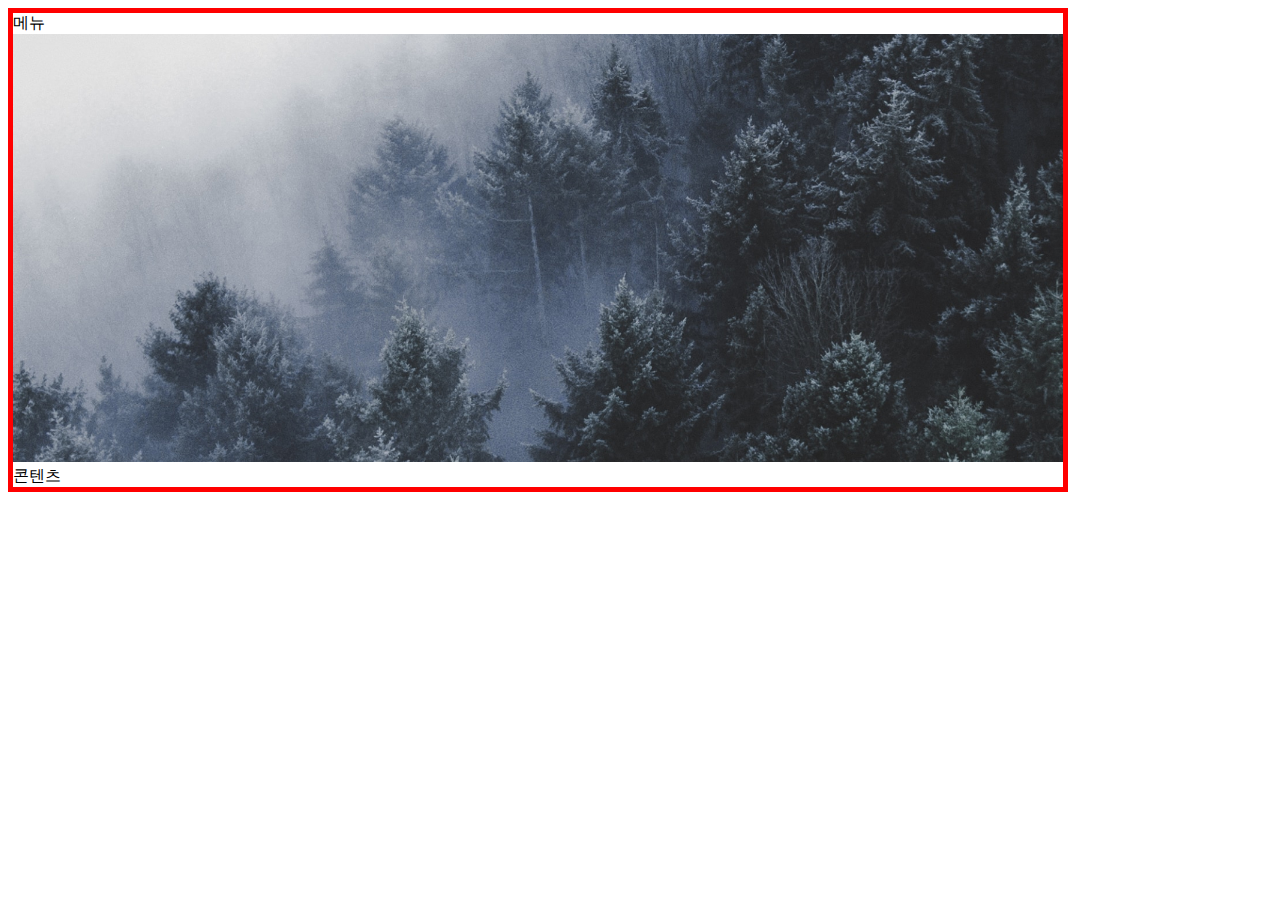
==== test.html @ 207452fb "23.05.17 test upload" ====
<!DOCTYPE html>
<html lang="en">
<head>
    <meta charset="UTF-8">
    <meta http-equiv="X-UA-Compatible" content="IE=edge">
    <meta name="viewport" content="width=device-width, initial-scale=1.0">
    <link rel="stylesheet" href="./test.css">
    <title>Document</title>
</head>
<body>
    <!-- 전체 그룹(ctrl + /) -->
    <div class="wrap">
        <div>메뉴</div>
        <div>
            <img src="./imgs/img_visual_1.jpg" alt="비주얼 이미지 1">
        </div>
        <div>콘텐츠</div>
    </div>
</body>
</html>
---- test.css ----
.wrap{ 
    width:1050px;
    border:5px solid #f00;
}
.wrap img {width:100%}
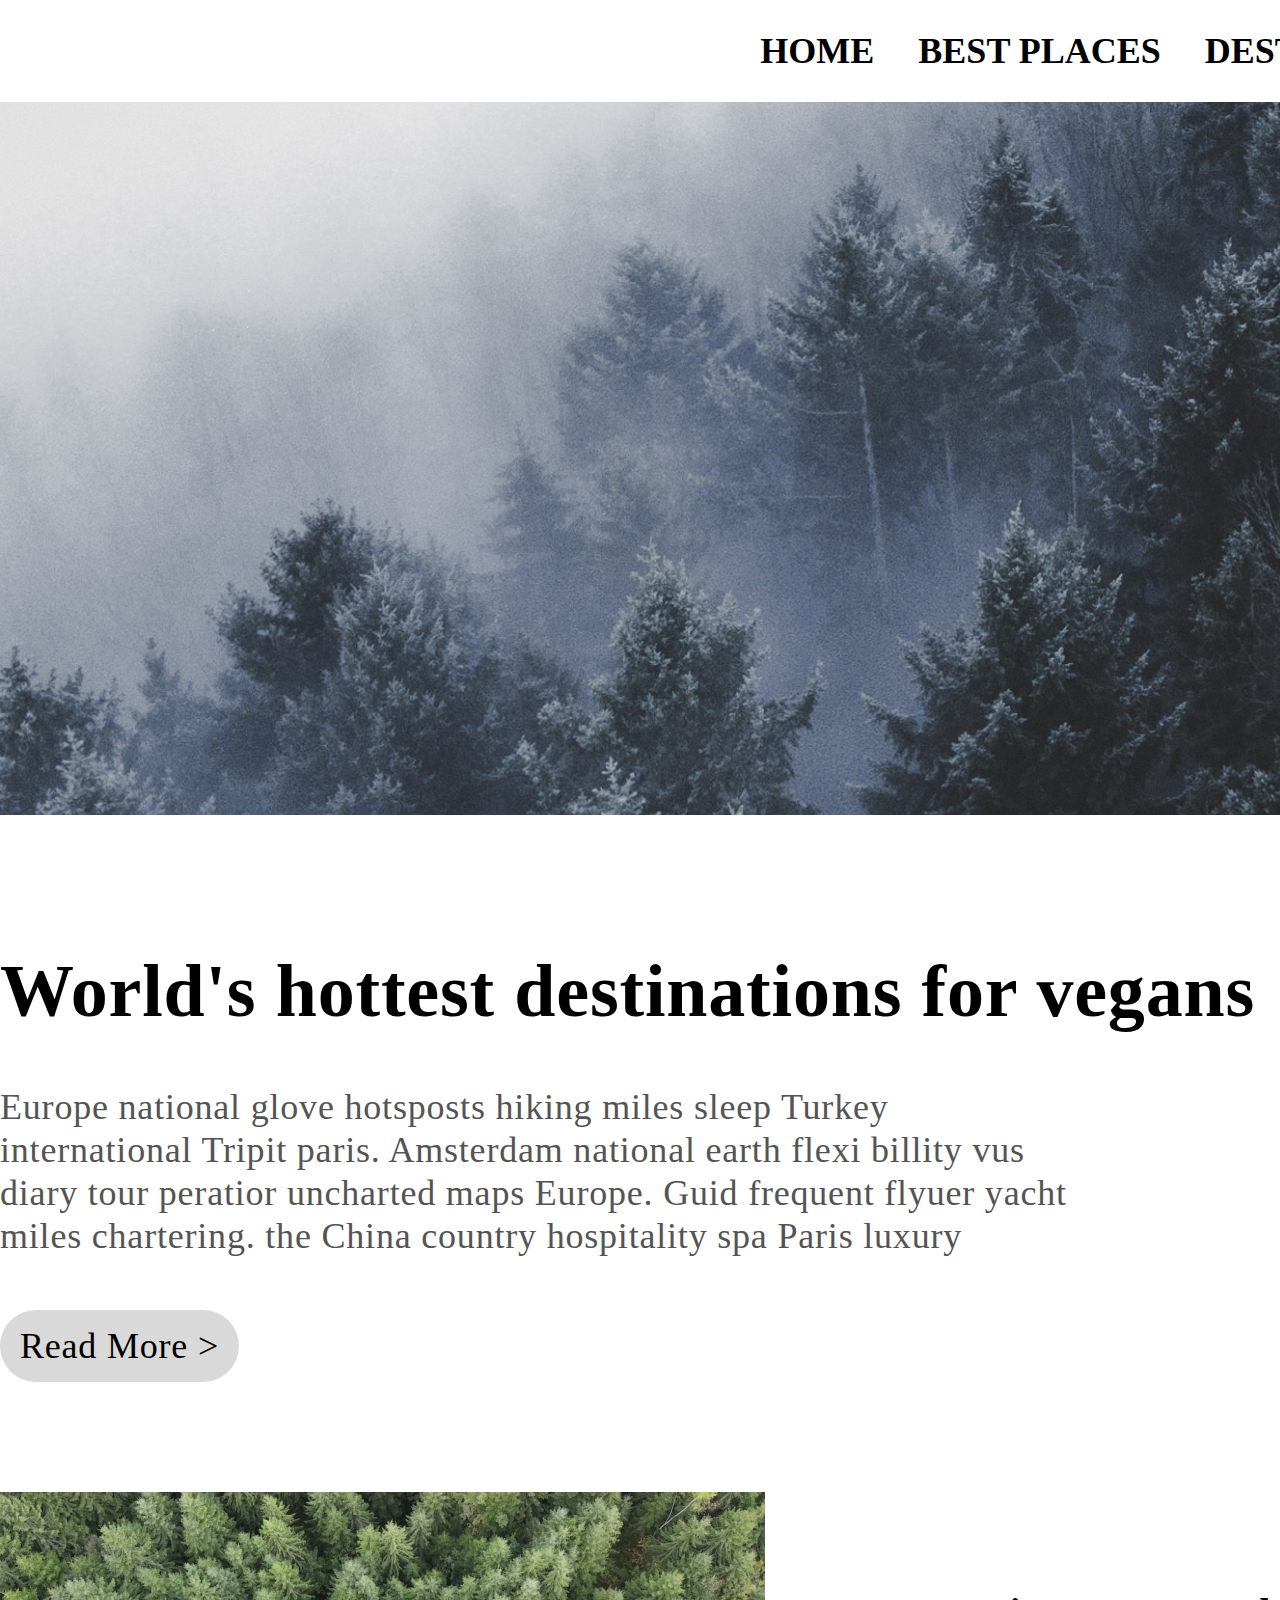
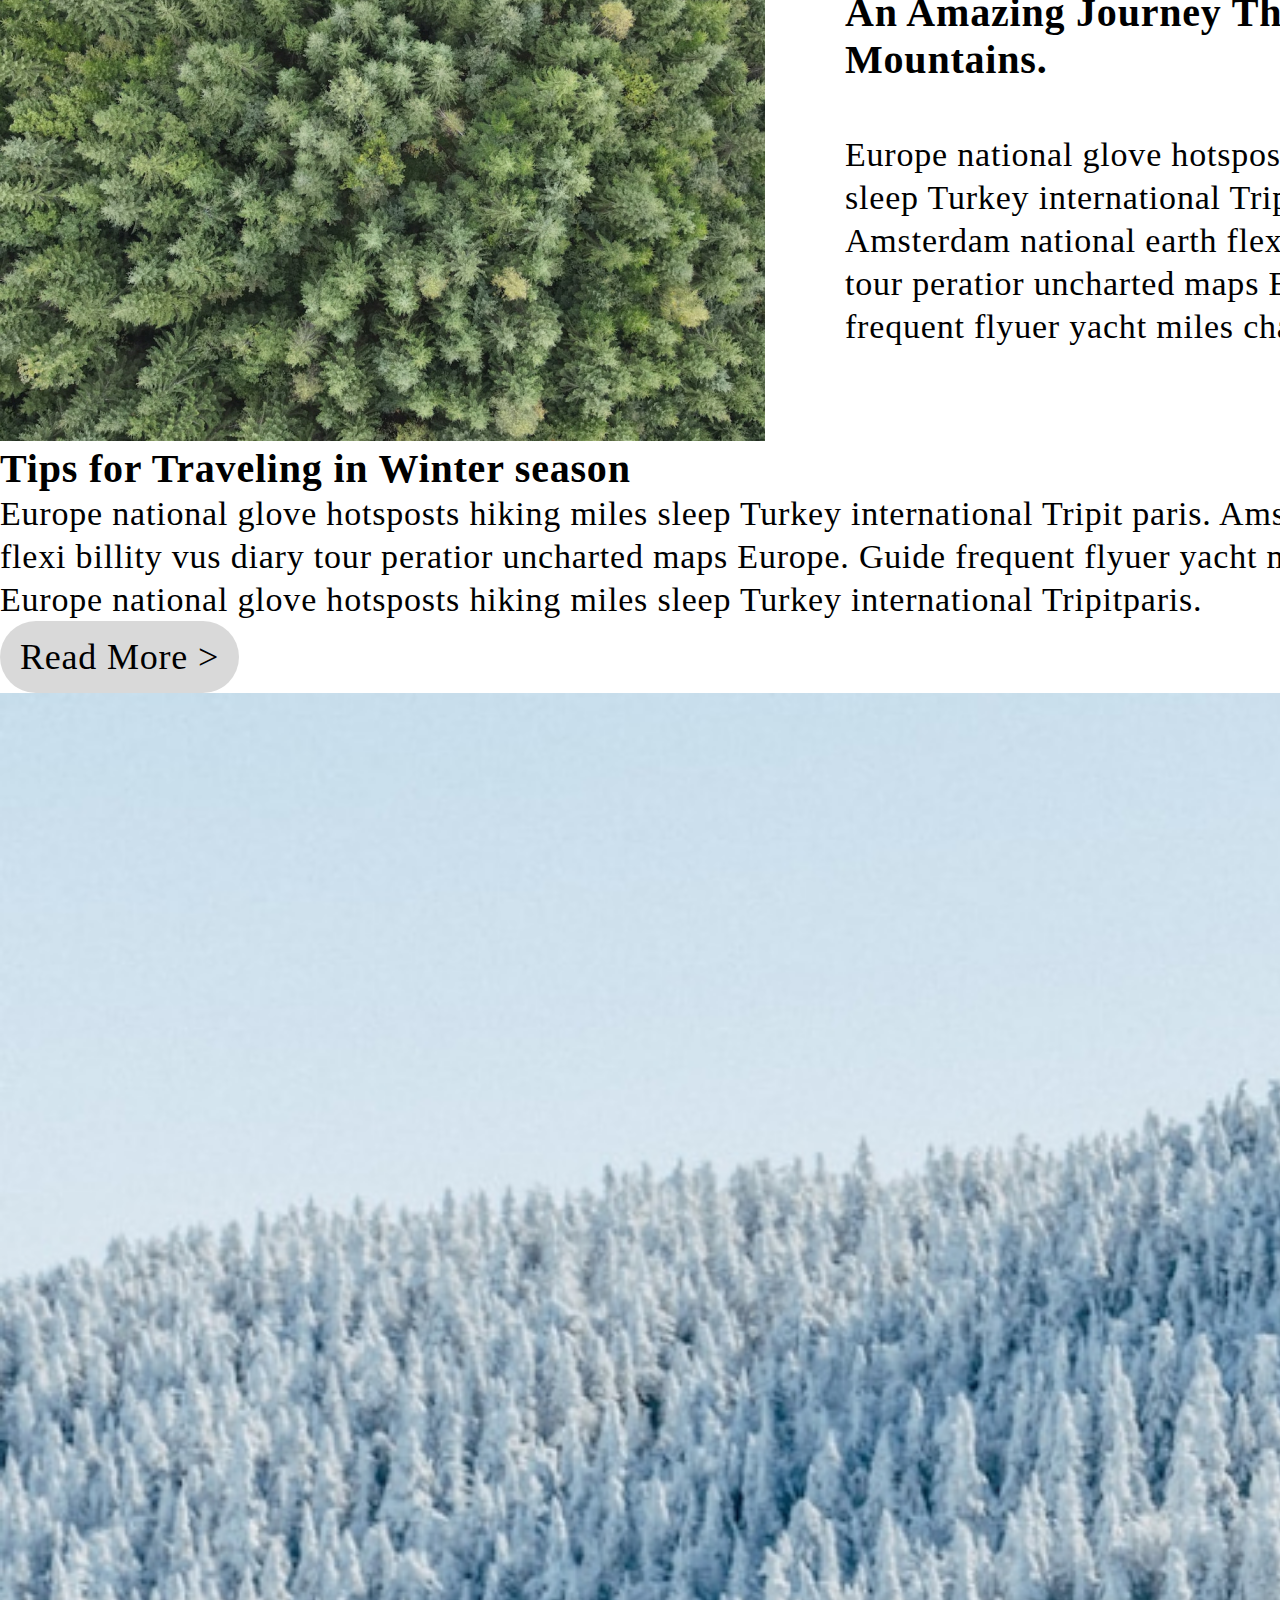
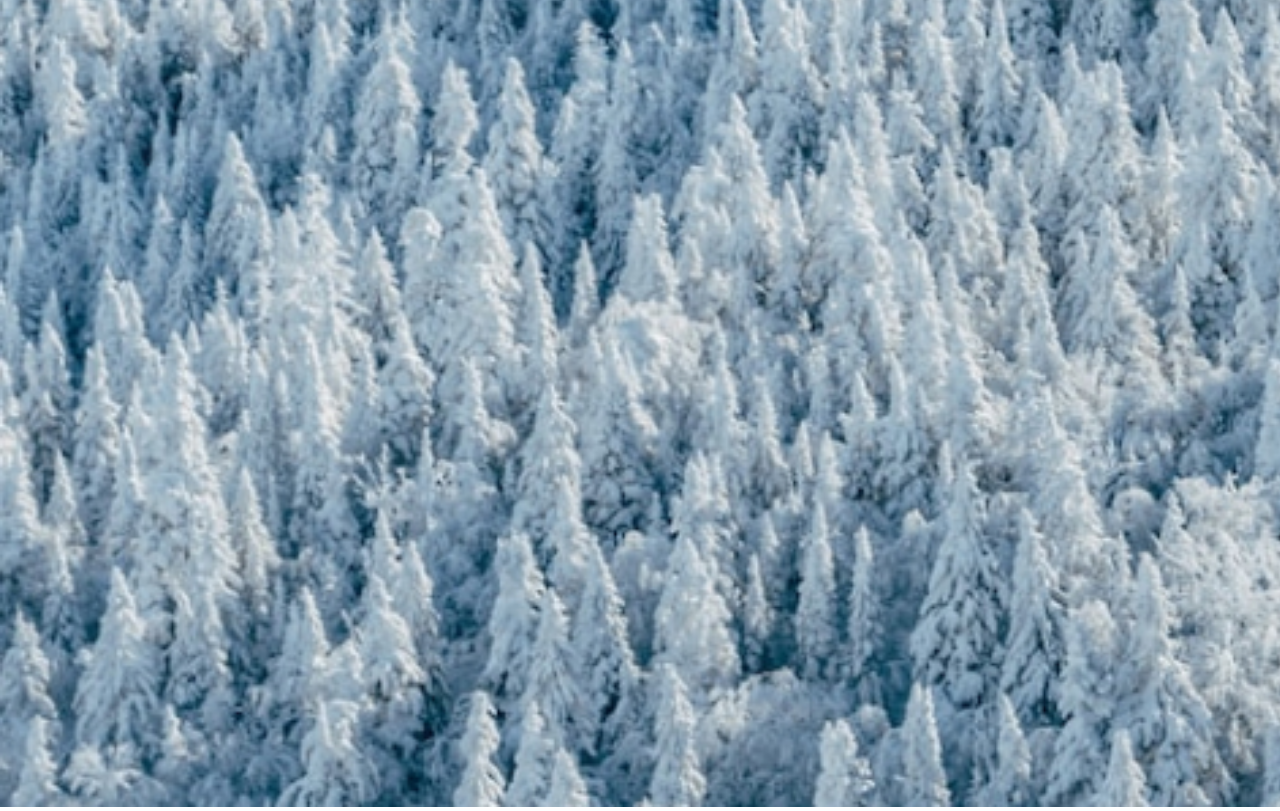
==== commit 0b506c2e: "23.05.18" ====
--- a/test.html
+++ b/test.html
@@ -1,20 +1,75 @@
-<!DOCTYPE html>
-<html lang="en">
-<head>
-    <meta charset="UTF-8">
-    <meta http-equiv="X-UA-Compatible" content="IE=edge">
-    <meta name="viewport" content="width=device-width, initial-scale=1.0">
-    <link rel="stylesheet" href="./test.css">
-    <title>Document</title>
-</head>
-<body>
-    <!-- 전체 그룹(ctrl + /) -->
-    <div class="wrap">
-        <div>메뉴</div>
-        <div>
-            <img src="./imgs/img_visual_1.jpg" alt="비주얼 이미지 1">
-        </div>
-        <div>콘텐츠</div>
-    </div>
-</body>
+<!DOCTYPE html>
+<html lang="en">
+<head>
+    <meta charset="UTF-8">
+    <meta http-equiv="X-UA-Compatible" content="IE=edge">
+    <meta name="viewport" content="width=device-width, initial-scale=1.0">
+    <link rel="stylesheet" href="./test.css">
+    <title>Document</title>
+</head>
+<body>
+    <!-- 전체 그룹(ctrl + /) -->
+    <div class="wrap">
+        <div class="menu">
+            <a href="#">HOME</a>
+            <a href="#">BEST PLACES</a>
+            <a href="#">DESTINATIONS</a>
+            <a href="#">TRAVEL TIPS</a>
+        </div> 
+        <div>
+            <img src="./imgs/img_visual_1.jpg" alt="비주얼 이미지 1">
+        </div>
+        <!-- <div>콘텐츠</div> -->
+        <div class="contents">
+            <div class="txt-1">
+                <!-- b태그 - 강조하고 싶은 텍스트 경우 사용 -->
+                <b>World's hottest destinations for vegans</b>
+                <p>Europe national glove hotsposts hiking miles sleep Turkey international Tripit paris. Amsterdam national earth flexi billity vus diary tour peratior uncharted maps Europe. Guid frequent flyuer yacht miles chartering. the China country hospitality spa Paris luxury </p>
+                <a href="#">Read More ></a>
+            </div>
+            <div class="txt-2">
+                <div><img src="./imgs/img_cont_2.jpg" alt="콘텐츠 2 이미지"></div>
+                <div class="cont_text">
+                    <b>An Amazing Journey Through The Mountains.</b>
+                    <p>Europe national glove hotsposts hiking miles sleep Turkey
+                        international Tripit paris. Amsterdam national earth flexi
+                        billity vus diary tour peratior uncharted maps Europe.
+                        Guide frequent flyuer yacht miles chartering miles.</p>
+                </div>
+            </div>
+            <div class="txt-3">
+                <div class="cont_text">
+                    <b>Tips for Traveling in Winter season</b>
+                    <p>Europe national glove hotsposts hiking miles sleep Turkey
+                        international Tripit paris. Amsterdam national earth flexi
+                        billity vus diary tour peratior uncharted maps Europe.
+                        Guide frequent flyuer yacht miles chartering miles.</p>
+                    <p>Europe national glove hotsposts hiking miles sleep Turkey
+                        international Tripitparis.</p>
+                    <a href="#">Read More ></a>
+                </div>
+                <div><img src="./imgs/img_cont_3.jpg" alt="콘텐츠 3 이미지"></div>
+            </div>
+        </div>
+    </div>
+<!-- 
+    <div class="wrap">
+        <div class="">
+
+        </div>
+        <div class="visual">
+            <div class="visual_text">
+                <p>Why you should go for a trip...</p>
+                <p>Traveling is Easier than You think.</p>
+                <button>Read More ></button>
+            </div>
+            <div class="visual_img">
+                <img src="./imgs/img_visual_1.jpg" alt="비주얼 이미지 1">/
+                <img src="./imgs/img_visual_2.jpg" alt="비주얼 이미지 2">
+                <img src="./imgs/img_visual_3.jpg" alt="비주얼 이미지 3">
+                <img src="./imgs/img_visual_4.jpg" alt="비주얼 이미지 4">
+            </div>
+        </div> 
+    </div> -->
+</body>
 </html> --- a/test.css
+++ b/test.css
@@ -1,6 +1,106 @@
+* {
+    margin: 0;
+    padding: 0;
+    list-style: none;
+    text-decoration: none;
+    color: #000;
+}
 
-.wrap{ 
-    width:1050px;
-    border:5px solid #f00;
+.wrap {
+    width: 1750px;
+    /* border: 5px solid #f00; */
+    margin: 0 auto;
 }
-.wrap img {width:100%} +.wrap img {
+    width: 100%;
+}
+
+/* menu */
+.menu {
+    width: 100%;
+    text-align: right;
+    margin: 30px 0;
+}
+.menu > a {
+    font-size: 36px;
+    font-weight: 550;
+    text-align: center;
+    margin: 0 20px;
+}
+.menu > a:last-child {
+    margin: 0 0 0 20px;
+}
+
+/* contents */
+.contents {
+    width: 1665px;
+    color: #000;
+    letter-spacing: 0.05em;
+}
+.txt-1 {
+    width: 100%;
+    margin: 130px auto 110px auto;
+}
+.txt-1 > b {
+    font-size: 74px;
+}
+.txt-1 > p {
+    width: 1080px;
+    font-size: 36px;
+    margin: 52px 0;
+    /* line-height - 줄간격:폰트사이즈 폼함된 상하의 값 */
+    line-height: 43px;
+    color: #545454;
+}
+.txt-1 > a {
+    font-size: 36px;
+    background: #d9d9d9;
+    padding: 15px 20px;
+    display: inline-block;
+    border-radius: 36px;
+    text-decoration: none;
+    color: #000;
+}
+
+.txt-2 {
+    width: 100%;
+    display: flex;
+    align-items: center;
+}
+.txt-2 .cont_text {
+    width: 700px;
+    /* display:  inline-block; */
+    margin-left: 80px;
+    /* text-align: right; */
+    display: flex;
+    flex-direction: column;
+}
+.txt-2 .cont_text b {
+    font-size: 40px;
+    margin-bottom: 50px;
+}
+.txt-2 .cont_text p {
+    font-size: 34px;
+    line-height: 43px;
+}
+
+.txt-3 {
+    width: 100%;
+}
+.txt-3 .cont_text b {
+    font-size: 40px;
+    margin-bottom: 50px;
+}
+.txt-3 .cont_text p {
+    font-size: 34px;
+    line-height: 43px;
+}
+.txt-3  a {
+    font-size: 36px;
+    background: #d9d9d9;
+    padding: 15px 20px;
+    display: inline-block;
+    border-radius: 36px;
+    text-decoration: none;
+    color: #000;
+}